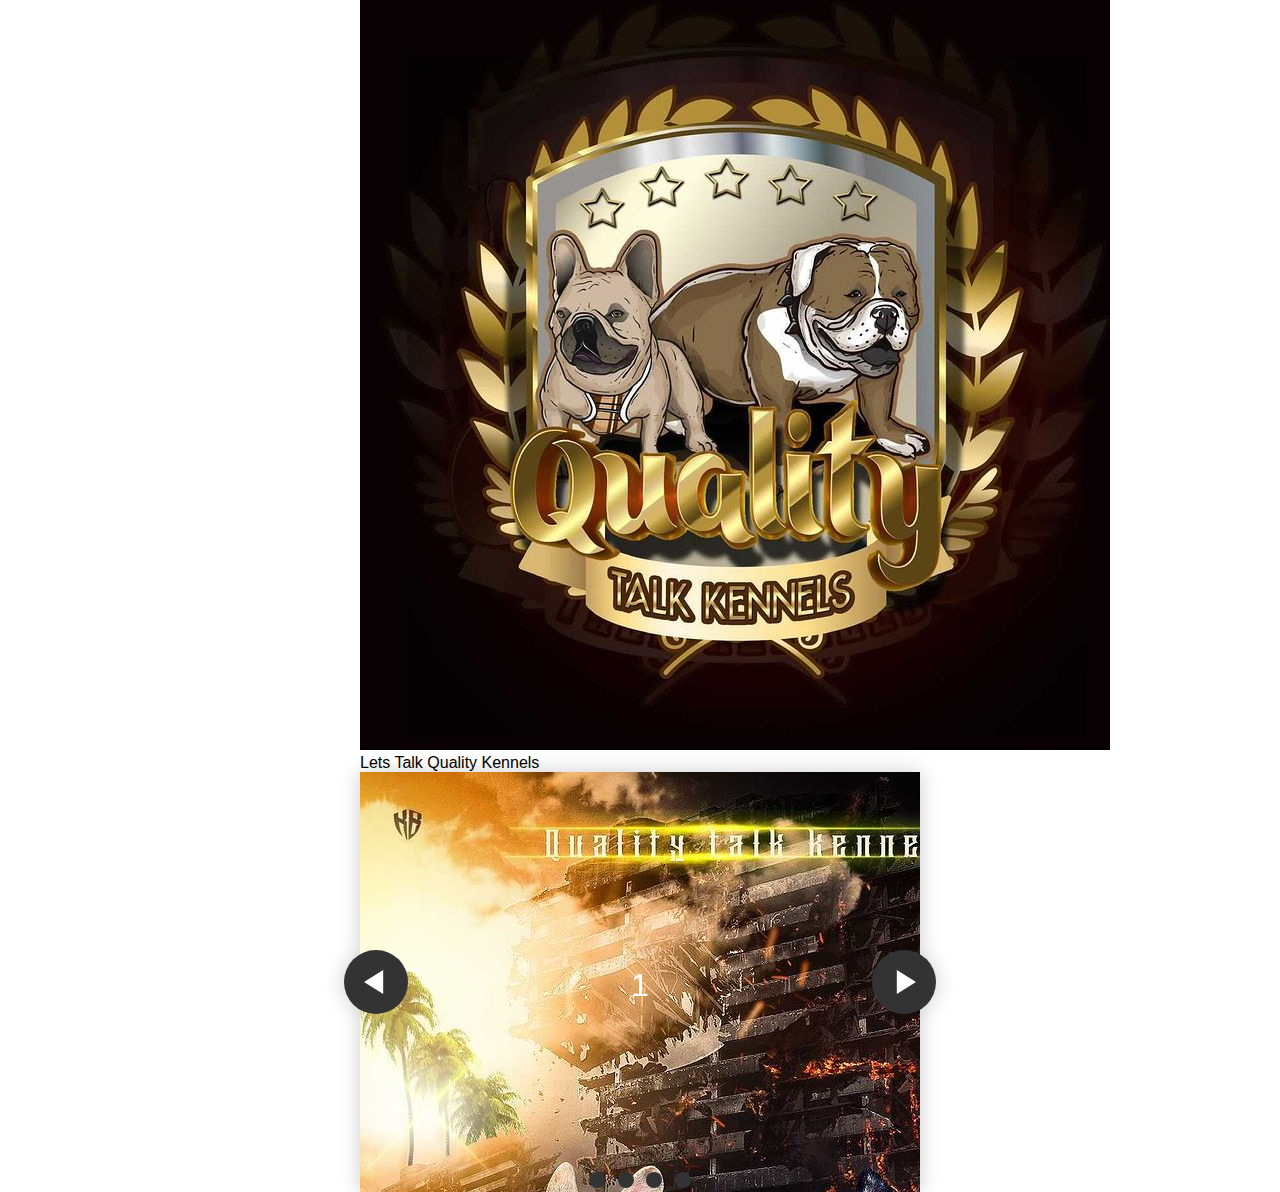
==== index.html @ f9c54e2e "carousel added" ====
<!DOCTYPE html>
<html lang="en">
  <head>
    <meta charset="UTF-8" />
    <meta http-equiv="X-UA-Compatible" content="IE=edge" />
    <meta name="viewport" content="width=device-width, initial-scale=1.0" />
    <link rel="stylesheet" href="index.css" />
    <title>Quality Talk Kennels</title>
  </head>
  <body>
    <header>
      <img src="./assets/logo.JPG" alt="logo image" />
      <span>Lets Talk Quality Kennels</span>
    </header>

    <section class="carousel" aria-label="Gallery">
      <ol class="carousel__viewport">
        <li id="carousel__slide1" tabindex="0" class="carousel__slide">
          <div class="carousel__snapper">
            <a href="#carousel__slide4" class="carousel__prev"
              >Go to last slide</a
            >
            <a href="#carousel__slide2" class="carousel__next"
              >Go to next slide</a
            >
          </div>
        </li>
        <li id="carousel__slide2" tabindex="0" class="carousel__slide">
          <div class="carousel__snapper"></div>
          <a href="#carousel__slide1" class="carousel__prev"
            >Go to previous slide</a
          >
          <a href="#carousel__slide3" class="carousel__next"
            >Go to next slide</a
          >
        </li>
        <li id="carousel__slide3" tabindex="0" class="carousel__slide">
          <div class="carousel__snapper"></div>
          <a href="#carousel__slide2" class="carousel__prev"
            >Go to previous slide</a
          >
          <a href="#carousel__slide4" class="carousel__next"
            >Go to next slide</a
          >
        </li>
      </ol>
      <aside class="carousel__navigation">
        <ol class="carousel__navigation-list">
          <li class="carousel__navigation-item">
            <a href="#carousel__slide1" class="carousel__navigation-button"
              >Go to slide 1</a
            >
          </li>
          <li class="carousel__navigation-item">
            <a href="#carousel__slide2" class="carousel__navigation-button"
              >Go to slide 2</a
            >
          </li>
          <li class="carousel__navigation-item">
            <a href="#carousel__slide3" class="carousel__navigation-button"
              >Go to slide 3</a
            >
          </li>
          <li class="carousel__navigation-item">
            <a href="#carousel__slide4" class="carousel__navigation-button"
              >Go to slide 4</a
            >
          </li>
        </ol>
      </aside>
    </section>
  </body>
</html>
---- index.css ----
@keyframes tonext {
  75% {
    left: 0;
  }
  95% {
    left: 100%;
  }
  98% {
    left: 100%;
  }
  99% {
    left: 0;
  }
}

@keyframes tostart {
  75% {
    left: 0;
  }
  95% {
    left: -300%;
  }
  98% {
    left: -300%;
  }
  99% {
    left: 0;
  }
}

@keyframes snap {
  96% {
    scroll-snap-align: center;
  }
  97% {
    scroll-snap-align: none;
  }
  99% {
    scroll-snap-align: none;
  }
  100% {
    scroll-snap-align: center;
  }
}

body {
  max-width: 37.5rem;
  margin: 0 auto;
  padding: 0 1.25rem;
  font-family: "Lato", sans-serif;
}

* {
  box-sizing: border-box;
  scrollbar-color: transparent transparent; /* thumb and track color */
  scrollbar-width: 0px;
}

*::-webkit-scrollbar {
  width: 0;
}

*::-webkit-scrollbar-track {
  background: transparent;
}

*::-webkit-scrollbar-thumb {
  background: transparent;
  border: none;
}

* {
  -ms-overflow-style: none;
}

ol,
li {
  list-style: none;
  margin: 0;
  padding: 0;
}

.carousel {
  position: relative;
  padding-top: 75%;
  filter: drop-shadow(0 0 10px #0003);
  perspective: 100px;
}

.carousel__viewport {
  position: absolute;
  top: 0;
  right: 0;
  bottom: 0;
  left: 0;
  display: flex;
  overflow-x: scroll;
  counter-reset: item;
  scroll-behavior: smooth;
  scroll-snap-type: x mandatory;
}

.carousel__slide {
  position: relative;
  flex: 0 0 100%;
  width: 100%;
  background-color: #f99;
  counter-increment: item;
}

.carousel__slide:nth-child(even) {
  background-color: #99f;
}

.carousel__slide:before {
  content: counter(item);
  position: absolute;
  top: 50%;
  left: 50%;
  transform: translate3d(-50%, -40%, 70px);
  color: #fff;
  font-size: 2em;
}

.carousel__snapper {
  position: absolute;
  top: 0;
  left: 0;
  width: 100%;
  height: 100%;
  scroll-snap-align: center;
}

@media (hover: hover) {
  .carousel__snapper {
    animation-name: tonext, snap;
    animation-timing-function: ease;
    animation-duration: 4s;
    animation-iteration-count: infinite;
  }

  .carousel__slide:last-child .carousel__snapper {
    animation-name: tostart, snap;
  }
}

@media (prefers-reduced-motion: reduce) {
  .carousel__snapper {
    animation-name: none;
  }
}

.carousel:hover .carousel__snapper,
.carousel:focus-within .carousel__snapper {
  animation-name: none;
}

.carousel__navigation {
  position: absolute;
  right: 0;
  bottom: 0;
  left: 0;
  text-align: center;
}

.carousel__navigation-list,
.carousel__navigation-item {
  display: inline-block;
}

.carousel__navigation-button {
  display: inline-block;
  width: 1.5rem;
  height: 1.5rem;
  background-color: #333;
  background-clip: content-box;
  border: 0.25rem solid transparent;
  border-radius: 50%;
  font-size: 0;
  transition: transform 0.1s;
}

.carousel::before,
.carousel::after,
.carousel__prev,
.carousel__next {
  position: absolute;
  top: 0;
  margin-top: 37.5%;
  width: 4rem;
  height: 4rem;
  transform: translateY(-50%);
  border-radius: 50%;
  font-size: 0;
  outline: 0;
}

.carousel::before,
.carousel__prev {
  left: -1rem;
}

.carousel::after,
.carousel__next {
  right: -1rem;
}

.carousel::before,
.carousel::after {
  content: "";
  z-index: 1;
  background-color: #333;
  background-size: 1.5rem 1.5rem;
  background-repeat: no-repeat;
  background-position: center center;
  color: #fff;
  font-size: 2.5rem;
  line-height: 4rem;
  text-align: center;
  pointer-events: none;
}

.carousel::before {
  background-image: url("data:image/svg+xml,%3Csvg viewBox='0 0 100 100' xmlns='http://www.w3.org/2000/svg'%3E%3Cpolygon points='0,50 80,100 80,0' fill='%23fff'/%3E%3C/svg%3E");
}

.carousel::after {
  background-image: url("data:image/svg+xml,%3Csvg viewBox='0 0 100 100' xmlns='http://www.w3.org/2000/svg'%3E%3Cpolygon points='100,50 20,100 20,0' fill='%23fff'/%3E%3C/svg%3E");
}

#carousel__slide1 {
  background-image: url("./assets/imgOne.JPG");
}

#carousel__slide2 {
  background-image: url("./assets/imgTwo.JPG");
}

#carousel__slide3 {
  background-image: url("./assets/imgThree.JPG");
}
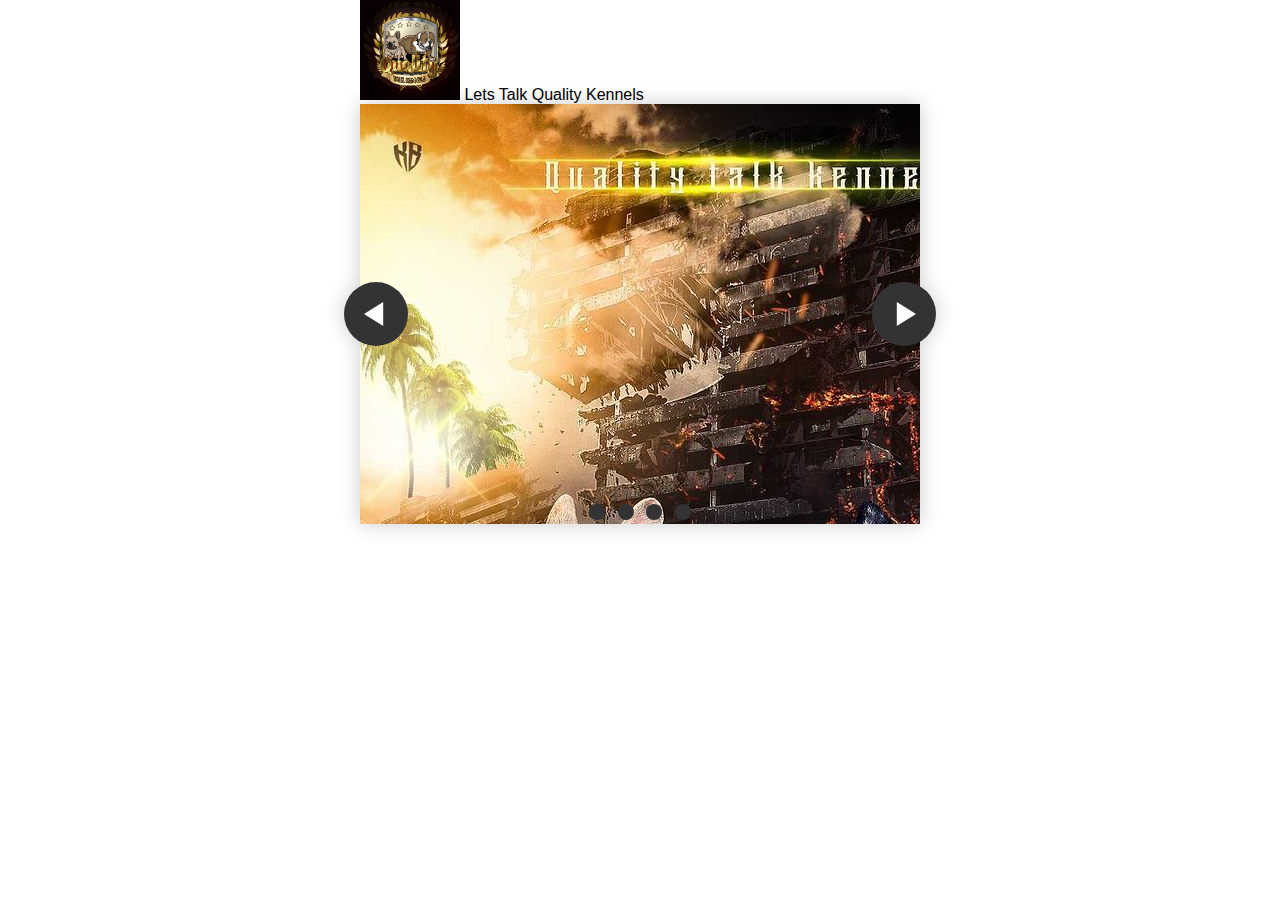
==== commit b9e90e83: "update header tag" ====
--- a/index.html
+++ b/index.html
@@ -8,8 +8,13 @@
     <title>Quality Talk Kennels</title>
   </head>
   <body>
-    <header>
-      <img src="./assets/logo.JPG" alt="logo image" />
+    <header class="header-container">
+      <img
+        src="./assets/logo.JPG"
+        alt="logo image"
+        height="100px"
+        width="100px"
+      />
       <span>Lets Talk Quality Kennels</span>
     </header>
 
--- a/index.css
+++ b/index.css
@@ -113,7 +113,6 @@
 }
 
 .carousel__slide:before {
-  content: counter(item);
   position: absolute;
   top: 50%;
   left: 50%;
@@ -230,12 +229,15 @@
 
 #carousel__slide1 {
   background-image: url("./assets/imgOne.JPG");
+  object-fit: contain;
 }
 
 #carousel__slide2 {
   background-image: url("./assets/imgTwo.JPG");
+  object-fit: contain;
 }
 
 #carousel__slide3 {
   background-image: url("./assets/imgThree.JPG");
-}
+  object-fit: contain;
+}
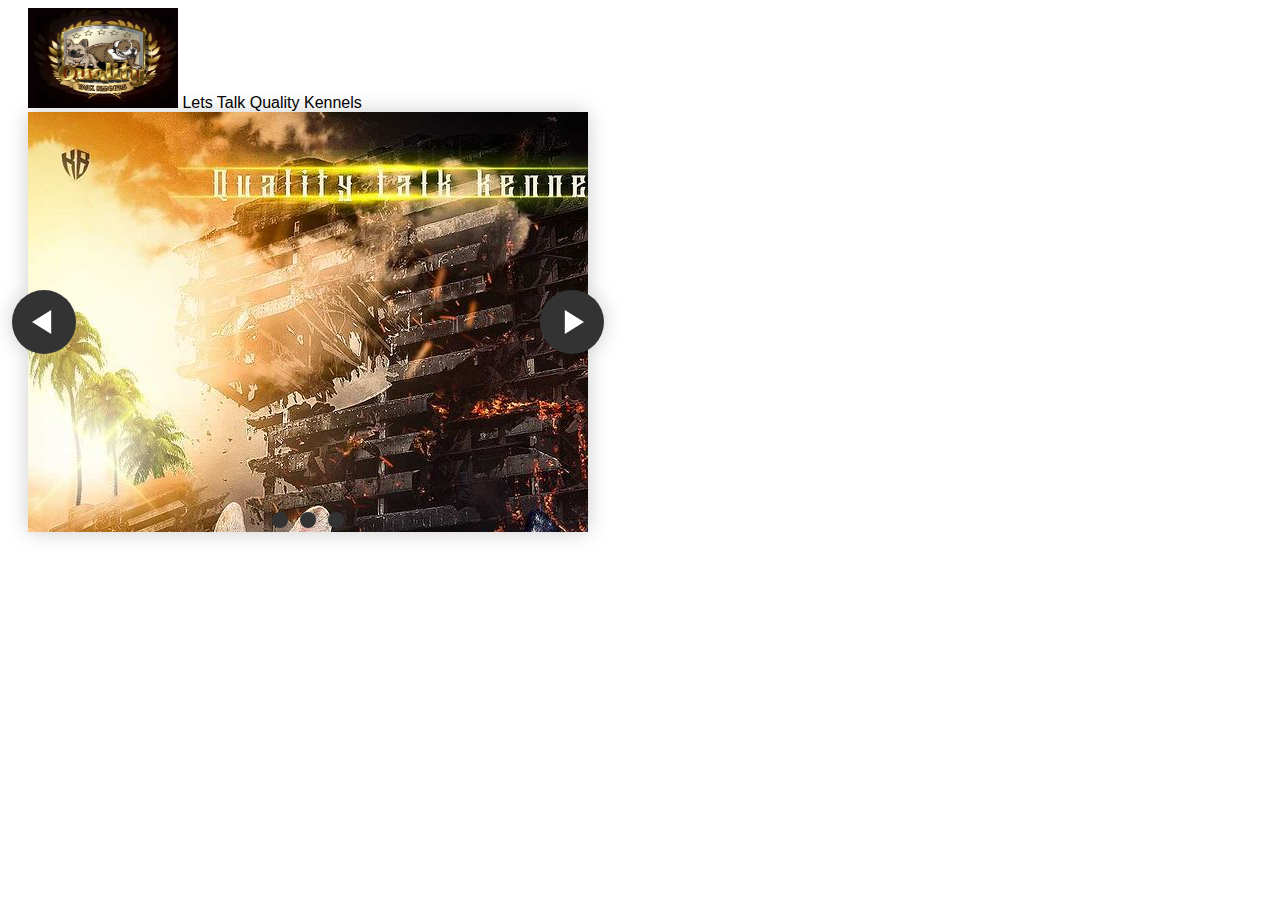
==== commit 0d711f29: "updates to section" ====
--- a/index.html
+++ b/index.html
@@ -13,7 +13,7 @@
         src="./assets/logo.JPG"
         alt="logo image"
         height="100px"
-        width="100px"
+        width="150px"
       />
       <span>Lets Talk Quality Kennels</span>
     </header>
@@ -66,11 +66,6 @@
               >Go to slide 3</a
             >
           </li>
-          <li class="carousel__navigation-item">
-            <a href="#carousel__slide4" class="carousel__navigation-button"
-              >Go to slide 4</a
-            >
-          </li>
         </ol>
       </aside>
     </section>
--- a/index.css
+++ b/index.css
@@ -45,9 +45,11 @@
 
 body {
   max-width: 37.5rem;
-  margin: 0 auto;
   padding: 0 1.25rem;
   font-family: "Lato", sans-serif;
+}
+section {
+  margin: 0 auto;
 }
 
 * {
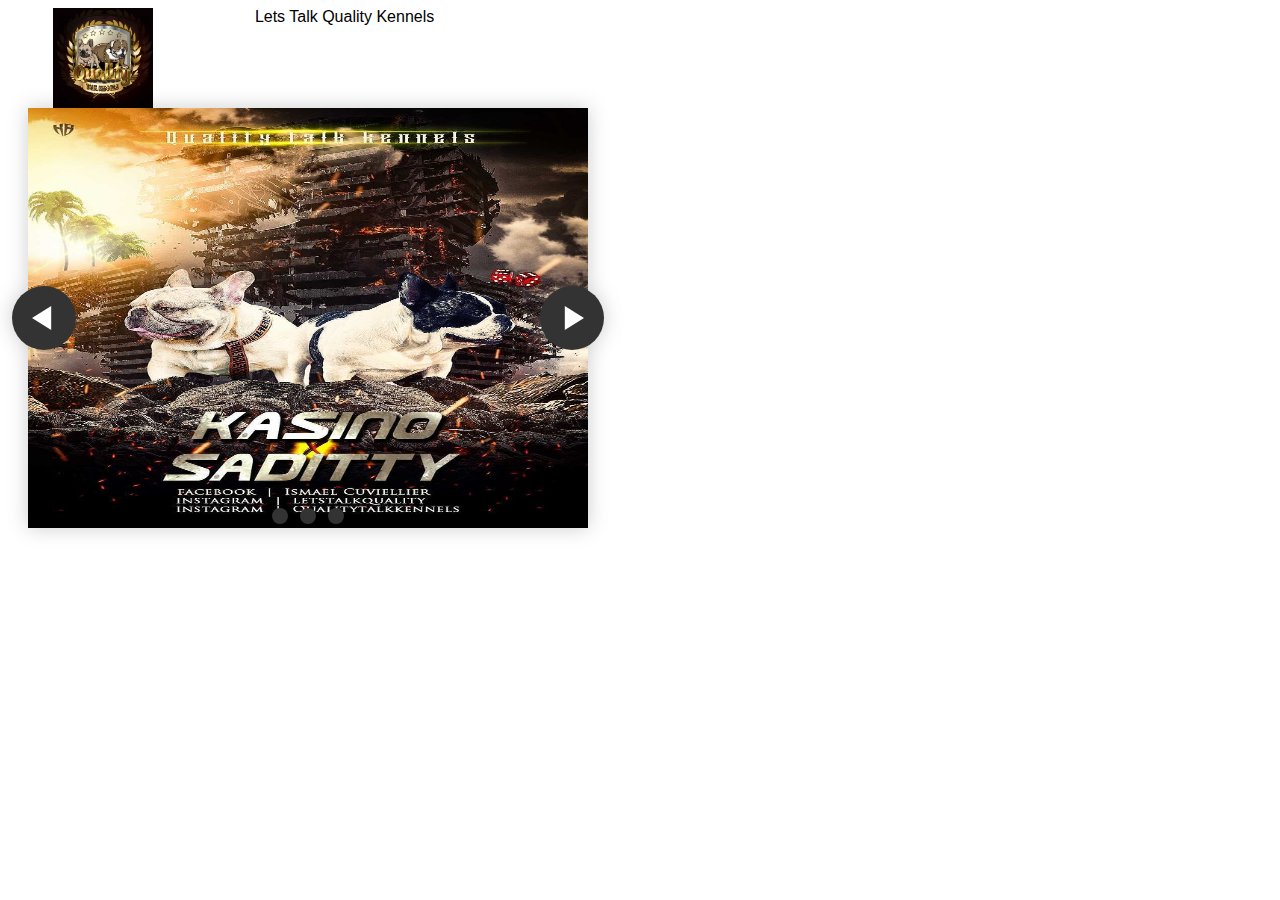
==== commit a27fa06b: "css updates" ====
--- a/index.html
+++ b/index.html
@@ -22,7 +22,7 @@
       <ol class="carousel__viewport">
         <li id="carousel__slide1" tabindex="0" class="carousel__slide">
           <div class="carousel__snapper">
-            <a href="#carousel__slide4" class="carousel__prev"
+            <a href="#carousel__slide3" class="carousel__prev"
               >Go to last slide</a
             >
             <a href="#carousel__slide2" class="carousel__next"
@@ -44,7 +44,7 @@
           <a href="#carousel__slide2" class="carousel__prev"
             >Go to previous slide</a
           >
-          <a href="#carousel__slide4" class="carousel__next"
+          <a href="#carousel__slide1" class="carousel__next"
             >Go to next slide</a
           >
         </li>
--- a/index.css
+++ b/index.css
@@ -1,3 +1,8 @@
+.header-container {
+  display: grid;
+  grid-template-columns: auto auto auto;
+}
+
 @keyframes tonext {
   75% {
     left: 0;
@@ -48,6 +53,11 @@
   padding: 0 1.25rem;
   font-family: "Lato", sans-serif;
 }
+
+img {
+  object-fit: contain;
+}
+
 section {
   margin: 0 auto;
 }
@@ -87,6 +97,7 @@
   padding-top: 75%;
   filter: drop-shadow(0 0 10px #0003);
   perspective: 100px;
+  object-fit: contain;
 }
 
 .carousel__viewport {
@@ -230,16 +241,13 @@
 }
 
 #carousel__slide1 {
-  background-image: url("./assets/imgOne.JPG");
-  object-fit: contain;
+  content: url("./assets/imgOne.JPG");
 }
 
 #carousel__slide2 {
-  background-image: url("./assets/imgTwo.JPG");
-  object-fit: contain;
+  content: url("./assets/imgTwo.JPG");
 }
 
 #carousel__slide3 {
-  background-image: url("./assets/imgThree.JPG");
-  object-fit: contain;
-}
+  content: url("./assets/imgThree.JPG");
+}
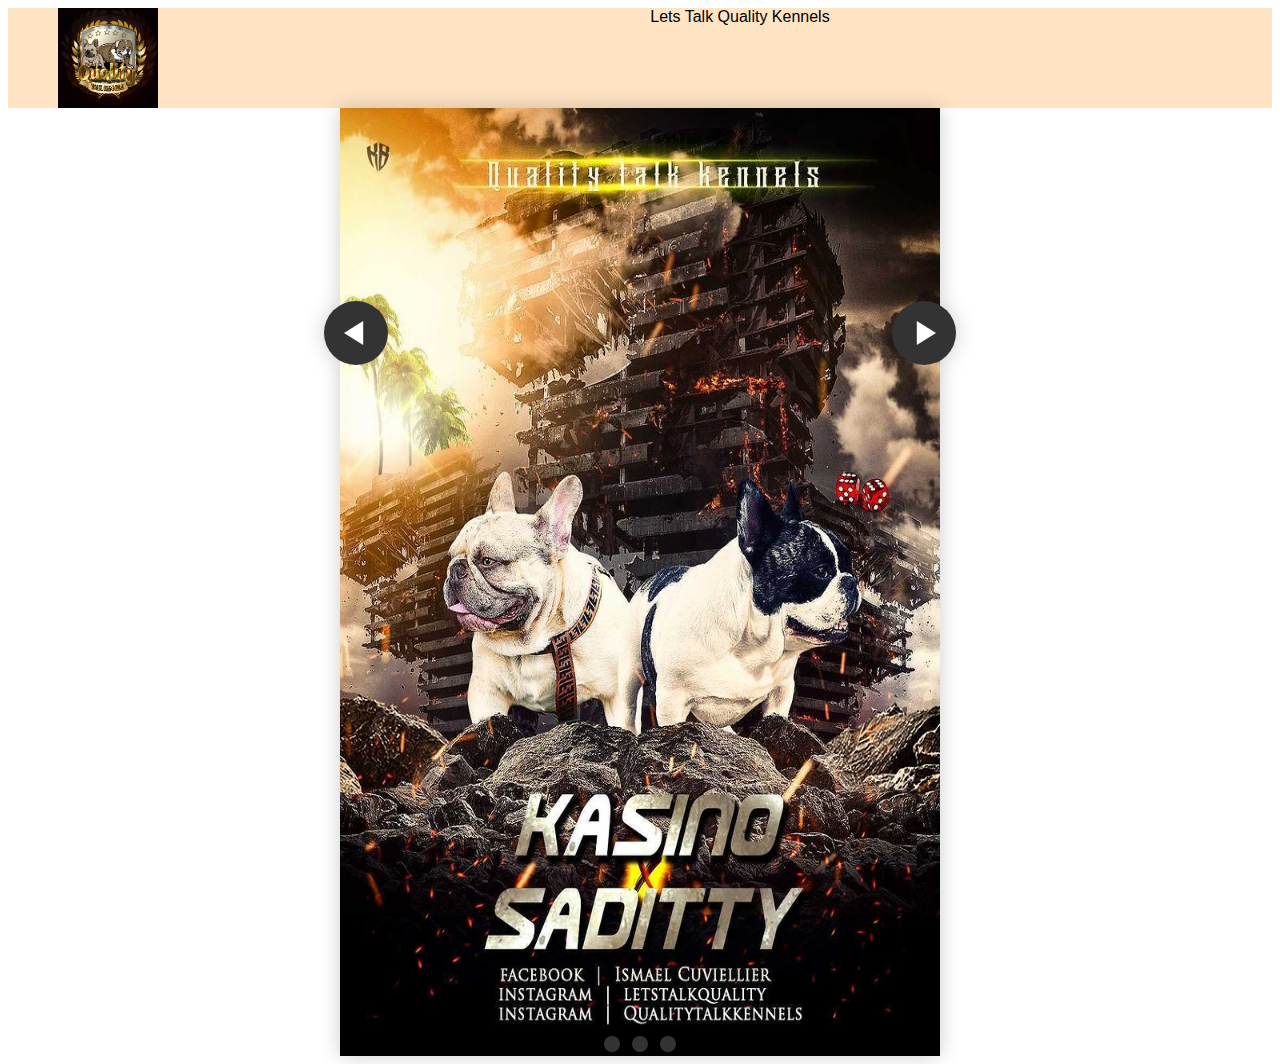
==== commit 321ef2ed: "updated margins and image size" ====
--- a/index.html
+++ b/index.html
@@ -13,7 +13,7 @@
         src="./assets/logo.JPG"
         alt="logo image"
         height="100px"
-        width="150px"
+        width="200"
       />
       <span>Lets Talk Quality Kennels</span>
     </header>
--- a/index.css
+++ b/index.css
@@ -1,6 +1,7 @@
 .header-container {
   display: grid;
-  grid-template-columns: auto auto auto;
+  grid-template-columns: auto auto;
+  background-color: bisque;
 }
 
 @keyframes tonext {
@@ -49,16 +50,16 @@
 }
 
 body {
+  font-family: "Lato", sans-serif;
+}
+
+img {
+  object-fit: contain;
+}
+
+section {
   max-width: 37.5rem;
   padding: 0 1.25rem;
-  font-family: "Lato", sans-serif;
-}
-
-img {
-  object-fit: contain;
-}
-
-section {
   margin: 0 auto;
 }
 
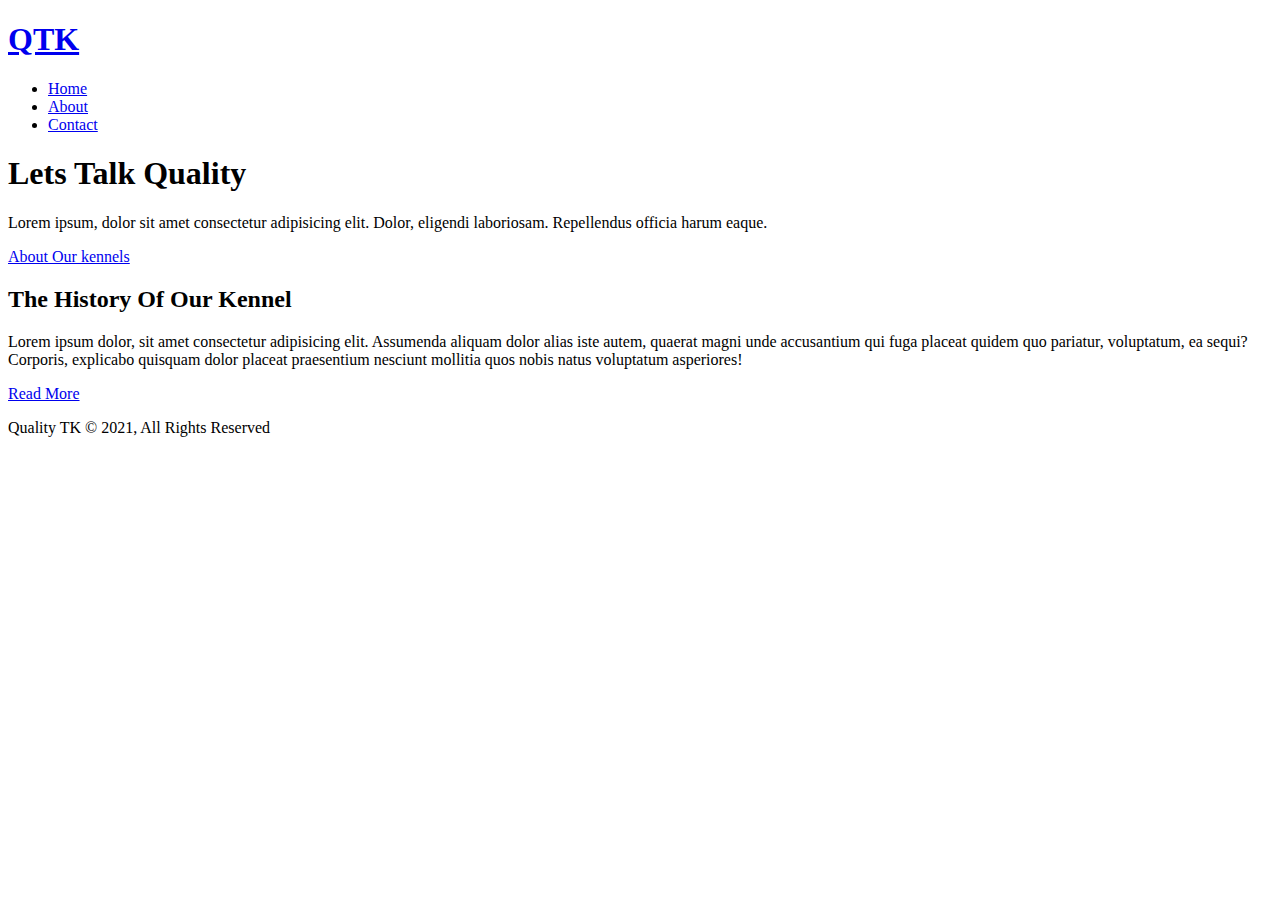
==== commit ffa04625: "redo of site" ====
--- a/index.html
+++ b/index.html
@@ -2,72 +2,75 @@
 <html lang="en">
   <head>
     <meta charset="UTF-8" />
-    <meta http-equiv="X-UA-Compatible" content="IE=edge" />
-    <meta name="viewport" content="width=device-width, initial-scale=1.0" />
-    <link rel="stylesheet" href="index.css" />
-    <title>Quality Talk Kennels</title>
+    <meta
+      name="viewport"
+      content="width=device-width, user-scalable=no, initial-scale=1.0, maximum-scale=1.0, minimum-scale=1.0"
+    />
+    <meta http-equiv="X-UA-Compatible" content="ie=edge" />
+    <meta
+      name="description"
+      content="Welcome to the most extraordinary Hotel In Colombia"
+    />
+    <meta
+      name="keywords"
+      content="Hotel, Colombia, Hotel in Colombia, New Colombia Hotel"
+    />
+    <link
+      rel="stylesheet"
+      href="https://use.fontawesome.com/releases/v5.8.1/css/all.css"
+      integrity="sha384-50oBUHEmvpQ+1lW4y57PTFmhCaXp0ML5d60M1M7uH2+nqUivzIebhndOJK28anvf"
+      crossorigin="anonymous"
+    />
+    <link rel="stylesheet" href="css/style.css" />
+    <link
+      rel="stylesheet"
+      media="screen and (max-width: 768px)"
+      href="css/mobile.css"
+    />
+    <title>Quality Talk Kennels | Welcome</title>
   </head>
   <body>
-    <header class="header-container">
-      <img
-        src="./assets/logo.JPG"
-        alt="logo image"
-        height="100px"
-        width="200"
-      />
-      <span>Lets Talk Quality Kennels</span>
+    <header>
+      <nav id="navbar">
+        <div class="container">
+          <h1 class="logo"><a href="home.html">QTK</a></h1>
+          <ul>
+            <li><a class="current" href="home.html">Home</a></li>
+            <li><a href="about.html">About</a></li>
+            <li><a href="contact.html">Contact</a></li>
+          </ul>
+        </div>
+      </nav>
+      <div id="showcase">
+        <div class="container">
+          <div class="showcase-content">
+            <h1><span class="text-primary">Lets</span> Talk Quality</h1>
+            <p class="lead">
+              Lorem ipsum, dolor sit amet consectetur adipisicing elit. Dolor,
+              eligendi laboriosam. Repellendus officia harum eaque.
+            </p>
+            <a class="btn" href="about.html">About Our kennels</a>
+          </div>
+        </div>
+      </div>
     </header>
-
-    <section class="carousel" aria-label="Gallery">
-      <ol class="carousel__viewport">
-        <li id="carousel__slide1" tabindex="0" class="carousel__slide">
-          <div class="carousel__snapper">
-            <a href="#carousel__slide3" class="carousel__prev"
-              >Go to last slide</a
-            >
-            <a href="#carousel__slide2" class="carousel__next"
-              >Go to next slide</a
-            >
-          </div>
-        </li>
-        <li id="carousel__slide2" tabindex="0" class="carousel__slide">
-          <div class="carousel__snapper"></div>
-          <a href="#carousel__slide1" class="carousel__prev"
-            >Go to previous slide</a
-          >
-          <a href="#carousel__slide3" class="carousel__next"
-            >Go to next slide</a
-          >
-        </li>
-        <li id="carousel__slide3" tabindex="0" class="carousel__slide">
-          <div class="carousel__snapper"></div>
-          <a href="#carousel__slide2" class="carousel__prev"
-            >Go to previous slide</a
-          >
-          <a href="#carousel__slide1" class="carousel__next"
-            >Go to next slide</a
-          >
-        </li>
-      </ol>
-      <aside class="carousel__navigation">
-        <ol class="carousel__navigation-list">
-          <li class="carousel__navigation-item">
-            <a href="#carousel__slide1" class="carousel__navigation-button"
-              >Go to slide 1</a
-            >
-          </li>
-          <li class="carousel__navigation-item">
-            <a href="#carousel__slide2" class="carousel__navigation-button"
-              >Go to slide 2</a
-            >
-          </li>
-          <li class="carousel__navigation-item">
-            <a href="#carousel__slide3" class="carousel__navigation-button"
-              >Go to slide 3</a
-            >
-          </li>
-        </ol>
-      </aside>
+    <section id="home_info" class="bg-dark">
+      <div class="info-img"></div>
+      <div class="info-content">
+        <h2><span class="text-primary">The History</span> Of Our Kennel</h2>
+        <p>
+          Lorem ipsum dolor, sit amet consectetur adipisicing elit. Assumenda
+          aliquam dolor alias iste autem, quaerat magni unde accusantium qui
+          fuga placeat quidem quo pariatur, voluptatum, ea sequi? Corporis,
+          explicabo quisquam dolor placeat praesentium nesciunt mollitia quos
+          nobis natus voluptatum asperiores!
+        </p>
+        <a href="about.html" class="btn btn-light">Read More</a>
+      </div>
     </section>
+    <div class="clr"></div>
+    <footer id="main-footer">
+      <p>Quality TK &copy; 2021, All Rights Reserved</p>
+    </footer>
   </body>
 </html>
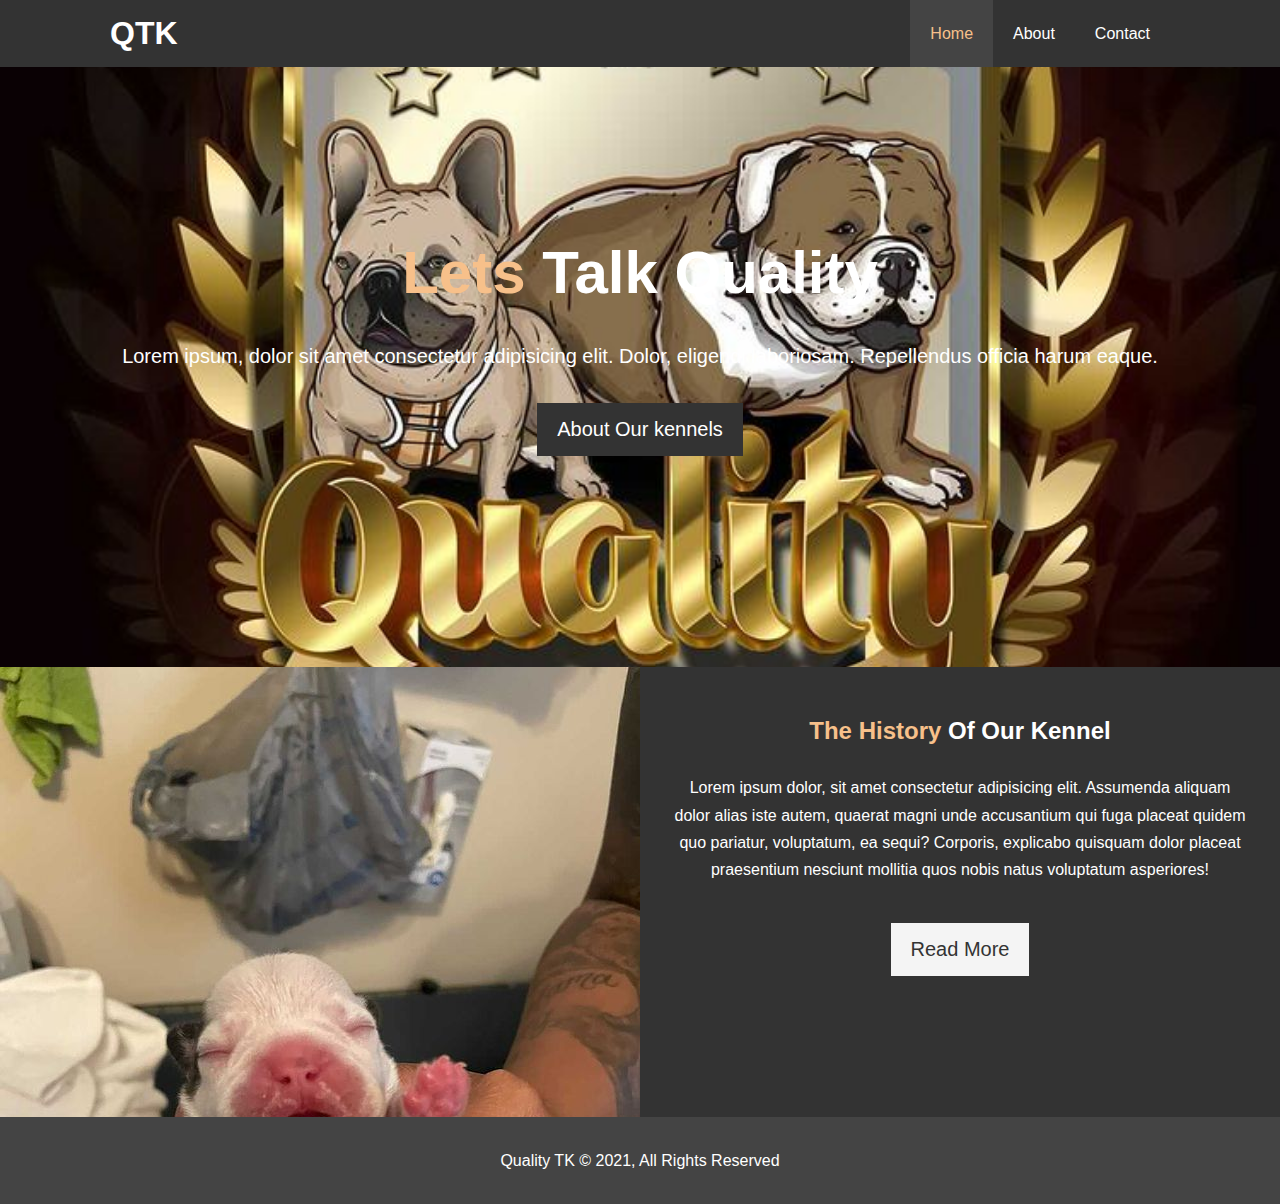
==== commit 631ee3eb: "update css ref" ====
--- a/index.html
+++ b/index.html
@@ -21,11 +21,11 @@
       integrity="sha384-50oBUHEmvpQ+1lW4y57PTFmhCaXp0ML5d60M1M7uH2+nqUivzIebhndOJK28anvf"
       crossorigin="anonymous"
     />
-    <link rel="stylesheet" href="css/style.css" />
+    <link rel="stylesheet" href="index.css" />
     <link
       rel="stylesheet"
       media="screen and (max-width: 768px)"
-      href="css/mobile.css"
+      href="mobile.css"
     />
     <title>Quality Talk Kennels | Welcome</title>
   </head>
--- a/index.css
+++ b/index.css
@@ -0,0 +1,250 @@
+/* reset */
+* {
+  margin: 0;
+  padding: 0;
+  box-sizing: border-box;
+}
+
+/* Main Styling*/
+
+html,
+body {
+  font-family: "Segoe UI", Tahoma, Geneva, Verdana, sans-serif;
+  line-height: 1.7em;
+}
+a {
+  color: #333;
+  text-decoration: none;
+}
+
+h1,
+h2,
+h3 {
+  padding-bottom: 20px;
+}
+
+p {
+  margin: 10px 0;
+}
+/* Utility Classes*/
+.container {
+  margin: auto;
+  max-width: 1100px;
+  overflow: auto;
+  padding: 0 20px;
+}
+.text-primary {
+  color: #f7c08a;
+}
+.lead {
+  font-size: 20px;
+}
+.btn {
+  display: inline-block;
+  font-size: 20px;
+  color: #fff;
+  background: #333;
+  padding: 13px 20px;
+  border: none;
+  cursor: pointer;
+}
+.btn:hover {
+  background: #f7c08a;
+  color: #333333;
+}
+.btn-light {
+  background: #f4f4f4;
+  color: #333333;
+}
+
+.bg-dark {
+  background: #333333;
+  color: #ffffff;
+}
+.bg-light {
+  background: #f4f4f4;
+  color: #333333;
+}
+.bg-primary {
+  background: #f7c08a;
+  color: #333333;
+}
+.clr {
+  clear: both;
+}
+.l-heading {
+  font-size: 40px;
+  line-height: 1.2;
+}
+
+/* Padding*/
+.py-1 {
+  padding: 10px 0;
+}
+.py-2 {
+  padding: 20px 0;
+}
+.py-3 {
+  padding: 30px 0;
+}
+
+/* Navbar*/
+#navbar {
+  background: #333;
+  color: #fff;
+  overflow: auto;
+}
+#navbar a {
+  color: #ffffff;
+}
+#navbar h1 {
+  float: left;
+  padding-top: 20px;
+}
+#navbar ul {
+  list-style: none;
+  float: right;
+}
+#navbar ul li {
+  float: left;
+}
+#navbar ul li a {
+  display: block;
+  padding: 20px;
+  text-align: center;
+}
+#navbar ul li a:hover,
+#navbar ul li a.current {
+  background: #444;
+  color: #f7c08a;
+}
+
+/* Showcase*/
+#showcase {
+  background: url("./assets/logo.JPG") no-repeat center center/cover;
+  height: 600px;
+}
+#showcase .showcase-content {
+  color: #fff;
+  text-align: center;
+  padding-top: 170px;
+}
+#showcase .showcase-content h1 {
+  font-size: 60px;
+  line-height: 1.2em;
+}
+#showcase .showcase-content p {
+  padding-bottom: 20px;
+  line-height: 1.7em;
+}
+
+/* Home Info*/
+#home_info {
+  height: 450px;
+}
+#home_info .info-img {
+  float: left;
+  width: 50%;
+  background: url("./assets/imgTwo.JPG") no-repeat;
+  min-height: 100%;
+}
+#home_info .info-content {
+  float: right;
+  width: 50%;
+  height: 100%;
+  text-align: center;
+  padding: 50px 30px;
+  overflow: hidden;
+}
+#home_info .info-content p {
+  padding-bottom: 30px;
+}
+
+/* Features */
+.box {
+  float: left;
+  width: 33.3%;
+  padding: 50px;
+  text-align: center;
+}
+.box i {
+  margin-bottom: 10px;
+}
+
+/* About Info*/
+#about-info .info-right {
+  float: right;
+  width: 50%;
+  min-height: 100%;
+}
+#about-info .info-right img {
+  display: block;
+  margin: auto;
+  width: 70%;
+  border-radius: 50%;
+}
+
+#about-info .info-left {
+  float: left;
+  width: 50%;
+  min-height: 100%;
+}
+
+/* Testimonial*/
+#testimonials {
+  height: 100%;
+  background: url("../img/test-bg.jpg") no-repeat center center/cover;
+  padding-top: 100px;
+}
+#testimonials h2 {
+  color: #ffffff;
+  text-align: center;
+  padding-bottom: 40px;
+}
+#testimonials .testimonial {
+  padding: 20px;
+  margin-bottom: 40px;
+  border-radius: 5px;
+  opacity: 0.9;
+}
+#testimonials .testimonial img {
+  width: 100px;
+  float: left;
+  margin-right: 20px;
+  border-radius: 50%;
+}
+
+/* Contact Form*/
+#contact-form {
+  background: url("./assets/imgOne.JPG") no-repeat center center/cover;
+}
+#contact-form .form-group {
+  margin-bottom: 20px;
+}
+#contact-form label {
+  display: block;
+  margin-bottom: 5px;
+}
+#contact-form input,
+#contact-form textarea {
+  width: 100%;
+  padding: 10px;
+  border: 1px #dddddd solid;
+}
+#contact-form textarea {
+  height: 200px;
+}
+#contact-form input:focus,
+#contact-form textarea:focus {
+  outline: none;
+  border-color: #f7c08a;
+}
+
+/* Footer*/
+
+#main-footer {
+  text-align: center;
+  background: #444444;
+  color: #ffffff;
+  padding: 20px;
+}
--- a/mobile.css
+++ b/mobile.css
@@ -0,0 +1,51 @@
+#navbar .logo {
+  float: none;
+  text-align: center;
+}
+#navbar ul,
+#navbar ul li {
+  float: none;
+}
+#navbar ul li a {
+  padding: 5px;
+  border-bottom: #444444 dotted 1px;
+}
+/* Showcases*/
+#showcase {
+  height: 100%;
+}
+#showcase .showcase-content {
+  padding-top: 170px;
+  padding-bottom: 30px;
+}
+/* Home Info*/
+#home_info {
+  height: 550px;
+}
+#home_info .info-img {
+  display: none;
+}
+#home_info .info-content {
+  float: none;
+  width: 100%;
+}
+/* Boxes */
+.box {
+  float: none;
+  width: 100%;
+}
+/* About Info*/
+#about-info .info-right,
+#about-info .info-left {
+  float: none;
+  width: 100%;
+}
+#about-info .info-left {
+  margin-top: 30px;
+}
+.l-heading {
+  text-align: center;
+}
+#contact-info .box {
+  border-bottom: #444444 dotted 1px;
+}
